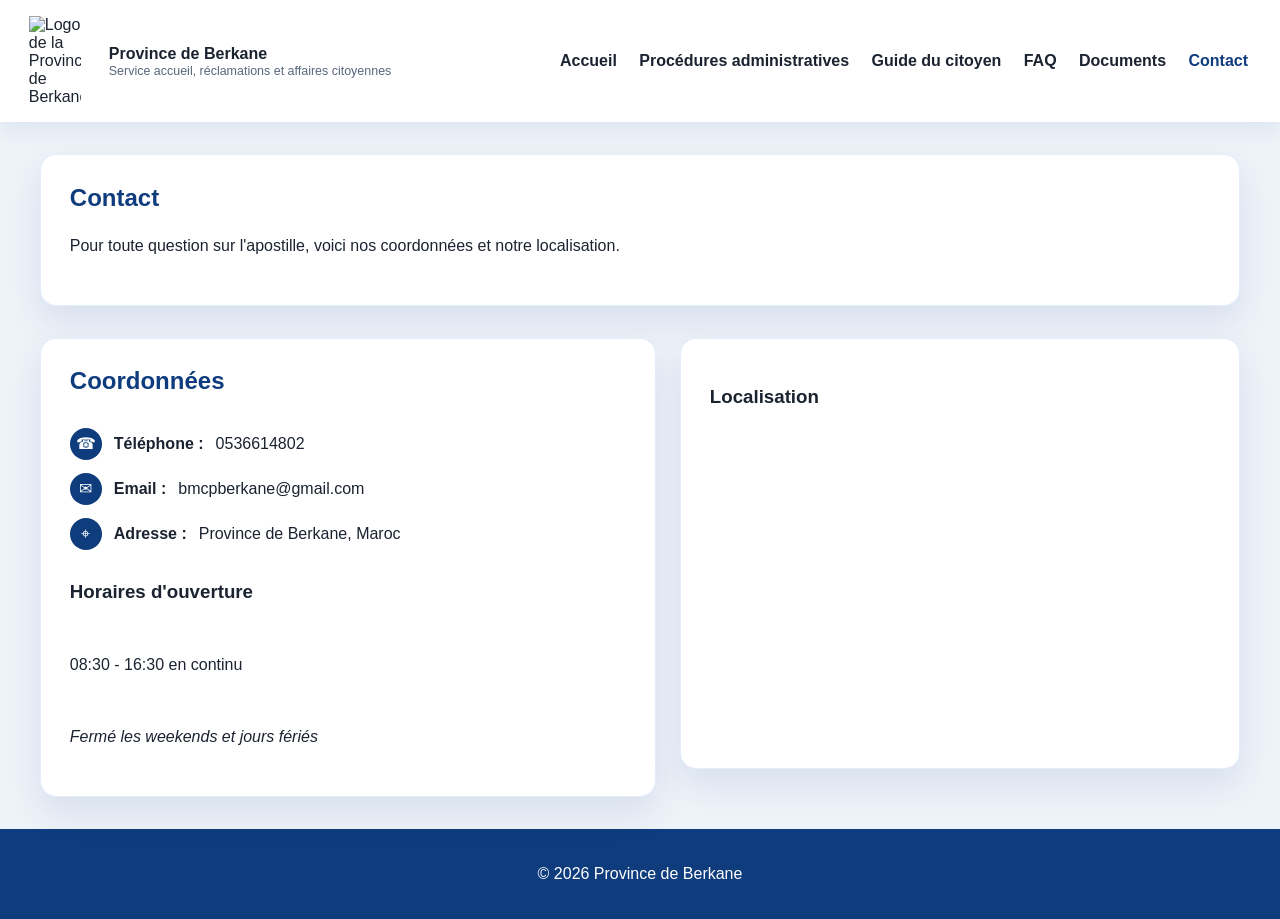
==== contact.html @ 5166d918 "Add files via upload" ====
<!DOCTYPE html>
<html lang="fr">
<head>
    <meta charset="UTF-8">
    <meta name="viewport" content="width=device-width, initial-scale=1.0">
    <title>Contact - Apostille Berkane</title>
    <link rel="stylesheet" href="style.css">
</head>
<body>
    <div class="topbar">
        <img src="images/berkane-logo.png" alt="Logo de la Province de Berkane" class="topbar-logo">
        <div class="site-title">
            <strong>Province de Berkane</strong>
            <span>Service accueil, réclamations et affaires citoyennes</span>
        </div>
        <nav aria-label="Navigation principale">
            <a href="index.html">Accueil</a>
            <a href="procedures.html">Procédures administratives</a>
            <a href="guide.html">Guide du citoyen</a>
            <a href="faq.html">FAQ</a>
            <a href="documents.html">Documents</a>
            <a href="contact.html" aria-current="page">Contact</a>
        </nav>
    </div>

    <main class="container">
        <section class="page-header">
            <h1>Contact</h1>
            <p>Pour toute question sur l'apostille, voici nos coordonnées et notre localisation.</p>
        </section>

        <section class="contact-grid">
            <div class="contact-card">
                <h2>Coordonnées</h2>
                <p class="contact-detail"><span class="detail-icon" aria-hidden="true">☎</span><strong>Téléphone :</strong> 0536614802</p>
                <p class="contact-detail"><span class="detail-icon" aria-hidden="true">✉</span><strong>Email :</strong> bmcpberkane@gmail.com</p>
                <p class="contact-detail"><span class="detail-icon" aria-hidden="true">⌖</span><strong>Adresse :</strong> Province de Berkane, Maroc</p>
                <h3>Horaires d'ouverture</h3>
                <p>08:30 - 16:30 en continu</p>
                <p><em>Fermé les weekends et jours fériés</em></p>
            </div>

            <div class="contact-card contact-map">
                <h3>Localisation</h3>
                <iframe src="https://www.google.com/maps/embed?pb=!1m18!1m12!1m3!1d3324.1234567890123!2d-2.3167!3d34.9167!2m3!1f0!2f0!3f0!3m2!1i1024!2i768!4f13.1!3m3!1m2!1s0xd0b1b1b1b1b1b1b%3A0x123456789abcdef!2sBerkane%2C%20Morocco!5e0!3m2!1sen!2s!4v1234567890!5m2!1sen!2s" title="Carte de localisation de la Province de Berkane" loading="lazy" allowfullscreen referrerpolicy="no-referrer-when-downgrade"></iframe>
            </div>
        </section>
    </main>

    <footer>
        <p>&copy; 2026 Province de Berkane</p>
    </footer>
    <script src="script.js"></script>
</body>
</html>
---- style.css ----
* {
    box-sizing: border-box;
}

:root {
    --blue-900: #0b2f63;
    --blue-800: #0f3c7d;
    --blue-700: #0054a6;
    --blue-600: #1d5bbf;
    --blue-100: #e7efff;
    --blue-50: #f7f9ff;
    --text: #1b2330;
    --muted: #59677c;
    --card: #ffffff;
    --border: #dbe7fb;
    --shadow: 0 16px 34px rgba(15, 60, 125, 0.1);
}

body {
    font-family: "Segoe UI", Tahoma, Geneva, Verdana, sans-serif;
    margin: 0;
    background-color: #eef3f9;
    color: var(--text);
}

a {
    color: var(--blue-700);
    text-decoration: none;
}

a:hover,
a:focus-visible {
    text-decoration: underline;
}

.topbar {
    display: flex;
    flex-wrap: wrap;
    justify-content: space-between;
    align-items: center;
    gap: 1rem;
    padding: 1rem 1.8rem;
    background: var(--card);
    color: var(--text);
    box-shadow: 0 8px 20px rgba(15, 60, 125, 0.08);
}

.topbar-logo {
    width: 52px;
    height: auto;
    margin-right: 0.75rem;
}

.site-title {
    display: flex;
    flex-direction: column;
    gap: 0.1rem;
    flex-grow: 1;
    min-width: 220px;
    margin-right: 1.5rem;
}

.site-title strong {
    font-size: 1rem;
    line-height: 1.2;
    color: var(--text);
}

.site-title span {
    font-size: 0.78rem;
    color: var(--muted);
}

.topbar nav {
    display: flex;
    flex-wrap: wrap;
    gap: 1rem;
    align-items: center;
}

.topbar a {
    color: var(--text);
    font-weight: 650;
    padding: 0.45rem 0.2rem;
}

.topbar a:hover,
.topbar a:focus-visible,
.topbar a[aria-current="page"] {
    color: var(--blue-800);
}

.container {
    width: min(1200px, calc(100% - 2rem));
    margin: 0 auto;
    padding: 2rem 0;
}

.hero {
    position: relative;
    display: flex;
    align-items: stretch;
    background:
        linear-gradient(90deg, rgba(7, 31, 66, 0.94) 0%, rgba(13, 59, 124, 0.82) 31%, rgba(13, 59, 124, 0.28) 56%, rgba(13, 59, 124, 0.02) 100%),
        url("images/province-site-enhanced.jpeg") center / cover no-repeat;
    color: white;
    min-height: 520px;
    overflow: hidden;
}

.hero::after {
    content: "";
    position: absolute;
    inset: 0;
    background: linear-gradient(180deg, rgba(255, 255, 255, 0) 72%, rgba(238, 243, 249, 0.88) 100%);
    pointer-events: none;
}

.hero-content {
    position: relative;
    z-index: 1;
    width: min(640px, 54vw);
    padding: clamp(3rem, 6vw, 5.5rem) clamp(1.4rem, 5vw, 4.5rem);
    display: flex;
    flex-direction: column;
    justify-content: center;
}

.hero-subtitle {
    text-transform: none;
    letter-spacing: 0;
    margin: 0 0 0.8rem;
    color: #f4f8ff;
    font-size: clamp(1.9rem, 4.6vw, 4rem);
    line-height: 1.06;
    font-weight: 700;
}

.hero h1 {
    font-size: clamp(1.15rem, 1.7vw, 1.55rem);
    margin: 0 0 0.9rem;
    line-height: 1.38;
    font-weight: 700;
}

.hero p {
    max-width: 570px;
    margin-bottom: 1.5rem;
    line-height: 1.65;
    font-size: 1rem;
}

.btn,
.service-link {
    display: inline-flex;
    align-items: center;
    justify-content: center;
    width: fit-content;
    background-color: #f4efe3;
    color: var(--blue-900);
    padding: 0.85rem 1.45rem;
    border-radius: 999px;
    font-weight: 700;
    font-size: 0.92rem;
    transition: background-color 0.2s ease, transform 0.2s ease;
}

.btn:hover,
.btn:focus-visible,
.service-link:hover,
.service-link:focus-visible {
    background-color: #ffffff;
    text-decoration: none;
    transform: translateY(-1px);
}

.hero .btn,
.services-overview .service-link {
    background-color: var(--blue-800);
    color: #ffffff;
}

.hero .btn:hover,
.hero .btn:focus-visible,
.services-overview .service-link:hover,
.services-overview .service-link:focus-visible {
    background-color: var(--blue-900);
    color: #ffffff;
}

.document-site-link {
    background-color: var(--blue-800);
    color: #ffffff;
}

.document-site-link:hover,
.document-site-link:focus-visible {
    background-color: var(--blue-900);
    color: #ffffff;
}

.page-header,
.quick-info,
.important-note,
.procedure-steps,
.info-card,
.procedure-card,
.document-card,
.contact-card,
.guide-panel,
.note-card,
.link-card {
    background: var(--card);
    border-radius: 1rem;
    padding: 1.8rem;
    box-shadow: var(--shadow);
    border: 1px solid rgba(219, 231, 251, 0.75);
}

.page-header {
    margin-bottom: 2rem;
}

.page-header h1,
.quick-info h2,
.important-note h2,
.procedure-steps h2,
.info-card h2,
.procedure-card h2,
.document-card h2,
.contact-card h2,
.guide-panel h2,
.note-card h3 {
    margin-top: 0;
    color: var(--blue-800);
}

.page-header p,
.quick-info p,
.important-note p,
.procedure-steps li,
.info-card p,
.procedure-card p,
.document-card p,
.contact-card p,
.guide-panel p,
.link-card p {
    line-height: 1.75;
}

.services-overview {
    margin-top: -6.2rem;
    margin-bottom: 2rem;
    position: relative;
    z-index: 2;
}

.services-top {
    position: absolute;
    width: 1px;
    height: 1px;
    overflow: hidden;
    clip-path: inset(50%);
    white-space: nowrap;
}

.services-top h2 {
    margin: 0 0 0.75rem;
    color: var(--blue-800);
}

.services-top p {
    margin: 0 auto;
    max-width: 640px;
    color: #4a5b7a;
}

.services-grid,
.info-grid,
.procedure-grid,
.document-grid,
.contact-grid,
.guide-grid {
    display: grid;
    gap: 1.5rem;
}

.services-grid {
    grid-template-columns: repeat(auto-fit, minmax(220px, 1fr));
}

.service-card {
    position: relative;
    background: var(--card);
    border-radius: 8px;
    padding: 2rem 1.6rem;
    text-align: center;
    box-shadow: var(--shadow);
    border: 1px solid rgba(219, 231, 251, 0.9);
    min-height: 245px;
}

.service-icon {
    width: 58px;
    height: 58px;
    margin: 0 auto 1.2rem;
    border-radius: 50%;
    display: grid;
    place-items: center;
    background: var(--blue-100);
    color: var(--blue-800);
    border: 1px solid var(--border);
    font-size: 1.45rem;
}

.service-icon svg {
    width: 1.65rem;
    height: 1.65rem;
    fill: none;
    stroke: currentColor;
    stroke-linecap: round;
    stroke-linejoin: round;
    stroke-width: 2;
}

.service-card h3 {
    margin: 0 0 0.75rem;
    color: var(--blue-900);
    font-size: 1.35rem;
}

.service-card p {
    color: #475569;
    line-height: 1.75;
    margin: 0 0 1.35rem;
}

.info-grid {
    grid-template-columns: repeat(auto-fit, minmax(220px, 1fr));
}

.procedure-grid {
    grid-template-columns: repeat(auto-fit, minmax(240px, 1fr));
}

.document-grid {
    grid-template-columns: repeat(auto-fit, minmax(260px, 1fr));
    margin-bottom: 1.5rem;
}

.procedure-card ul,
.guide-panel ul,
.document-card ul {
    padding-left: 1.2rem;
    margin: 1rem 0 0;
}

.duration {
    margin-top: 1rem;
    font-weight: 700;
    color: var(--blue-700);
}

.contact-grid {
    grid-template-columns: 1.1fr 1fr;
    align-items: start;
}

.contact-card {
    display: flex;
    flex-direction: column;
    gap: 0.8rem;
}

.contact-detail {
    display: flex;
    align-items: center;
    gap: 0.75rem;
    margin: 0;
    line-height: 1.7;
}

.detail-icon {
    flex: 0 0 auto;
    width: 2rem;
    height: 2rem;
    display: grid;
    place-items: center;
    background-color: var(--blue-800);
    color: white;
    border-radius: 50%;
    font-size: 1rem;
}

.contact-map iframe {
    width: 100%;
    min-height: 300px;
    border: 0;
    border-radius: 1rem;
}

.guide-grid {
    grid-template-columns: 1.2fr 0.9fr;
}

.note-card {
    background-color: var(--blue-50);
    border: 1px solid var(--border);
}

.link-card {
    grid-column: 1 / -1;
    display: flex;
    flex-direction: column;
    gap: 0.85rem;
}

.link-card a {
    display: inline-block;
    color: var(--blue-800);
    font-weight: 700;
}

.accordion {
    display: grid;
    gap: 1rem;
}

.accordion-item {
    border-radius: 1rem;
    overflow: hidden;
    background: var(--card);
    box-shadow: var(--shadow);
    border: 1px solid rgba(219, 231, 251, 0.75);
}

.accordion-header {
    width: 100%;
    border: none;
    background: var(--blue-800);
    color: white;
    text-align: left;
    padding: 1.2rem 1.5rem;
    font-size: 1rem;
    font-weight: 700;
    cursor: pointer;
}

.accordion-header:hover,
.accordion-header:focus-visible {
    background: var(--blue-900);
}

.accordion-body {
    display: none;
    padding: 1.5rem;
    line-height: 1.75;
    border-top: 1px solid var(--blue-100);
}

.accordion-item.open .accordion-body {
    display: block;
}

.quick-info ul {
    list-style: none;
    padding: 0;
}

.quick-info li {
    margin-bottom: 0.5rem;
    padding: 0.5rem 0;
    border-bottom: 1px solid var(--blue-100);
}

.quick-info li:last-child {
    border-bottom: none;
}

.important-note {
    background: var(--blue-50);
    border: 1px solid var(--border);
    margin-top: 2rem;
}

.procedure-steps {
    margin-bottom: 2rem;
}

.procedure-steps ol {
    padding-left: 1.5rem;
}

.procedure-steps li {
    margin-bottom: 1rem;
}

.procedure-steps em {
    display: block;
    margin-top: 1rem;
    color: var(--blue-700);
}

footer {
    text-align: center;
    padding: 1.25rem;
    background: var(--blue-800);
    color: white;
}

@media (max-width: 900px) {
    .hero {
        min-height: 460px;
        background:
            linear-gradient(90deg, rgba(7, 31, 66, 0.94) 0%, rgba(13, 59, 124, 0.78) 52%, rgba(13, 59, 124, 0.18) 100%),
            url("images/province-site-enhanced.jpeg") center / cover no-repeat;
    }

    .hero-content {
        width: min(560px, 78vw);
    }

    .contact-grid,
    .guide-grid {
        grid-template-columns: 1fr;
    }
}

@media (max-width: 640px) {
    .topbar {
        align-items: flex-start;
        gap: 0.65rem;
        padding: 0.9rem 1rem;
    }

    .topbar-logo {
        width: 38px;
    }

    .site-title {
        min-width: 0;
        margin-right: 0;
    }

    .topbar nav {
        width: 100%;
        gap: 0.55rem 0.85rem;
    }

    .container {
        padding: 1rem 0;
    }

    .hero {
        min-height: 430px;
        background:
            linear-gradient(90deg, rgba(7, 31, 66, 0.96) 0%, rgba(13, 59, 124, 0.84) 68%, rgba(13, 59, 124, 0.32) 100%),
            url("images/province-site-enhanced.jpeg") center / cover no-repeat;
    }

    .hero-content {
        width: 100%;
        padding: 2.6rem 1.2rem 5.2rem;
    }

    .services-overview {
        margin-top: -4.8rem;
    }

    .page-header,
    .quick-info,
    .important-note,
    .procedure-steps,
    .info-card,
    .procedure-card,
    .document-card,
    .contact-card,
    .guide-panel,
    .note-card,
    .link-card,
    .service-card {
        padding: 1.35rem;
    }
}
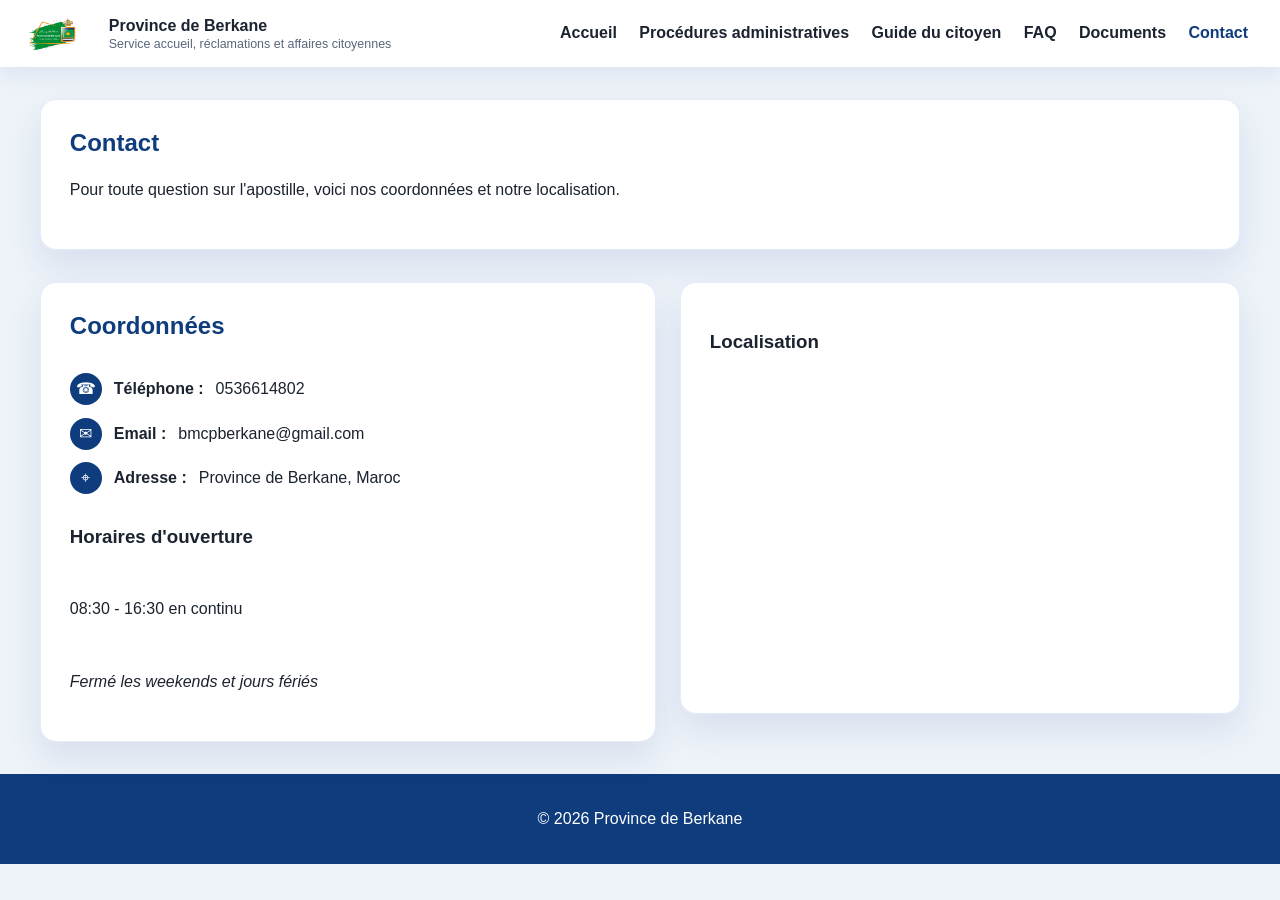
==== commit 77252142: "Update logo image source in contact.html" ====
--- a/contact.html
+++ b/contact.html
@@ -8,7 +8,7 @@
 </head>
 <body>
     <div class="topbar">
-        <img src="images/berkane-logo.png" alt="Logo de la Province de Berkane" class="topbar-logo">
+        <img src="berkane-logo.png" alt="Logo de la Province de Berkane" class="topbar-logo">
         <div class="site-title">
             <strong>Province de Berkane</strong>
             <span>Service accueil, réclamations et affaires citoyennes</span>
